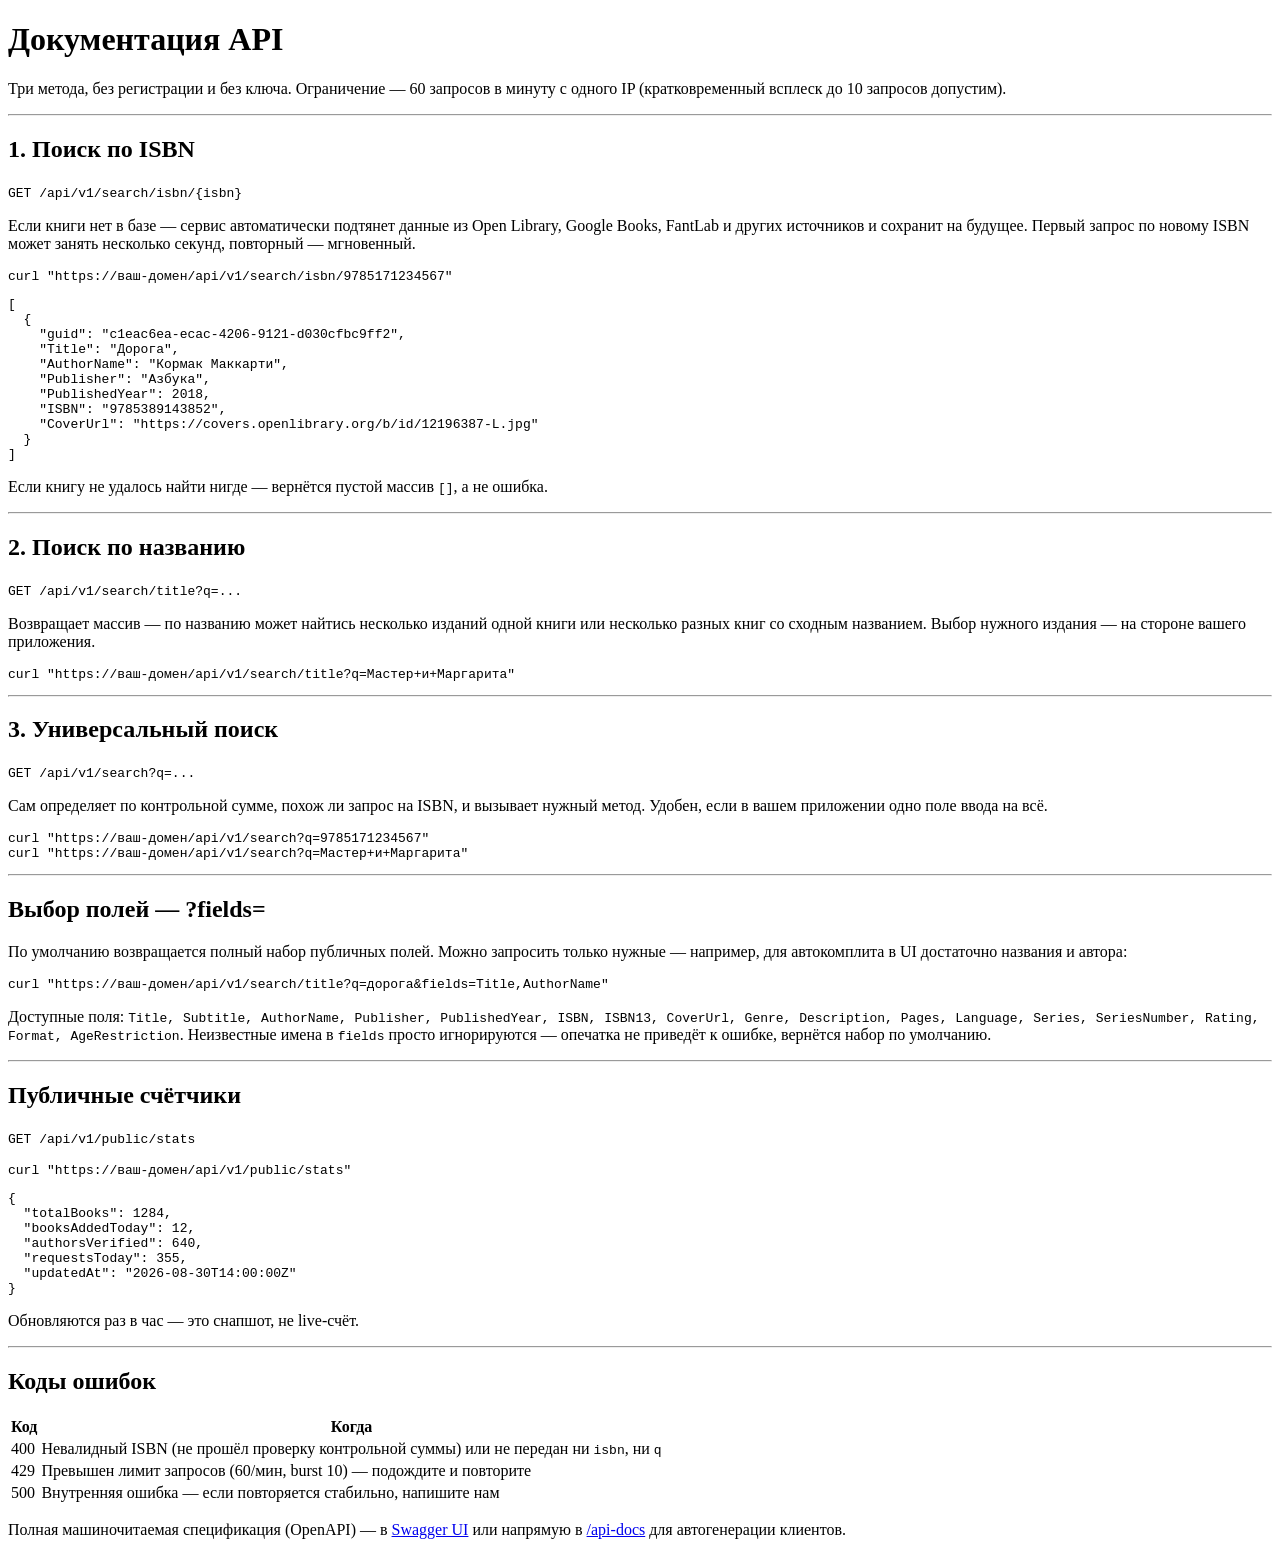
==== src/main/resources/templates/docs.html @ 4f191c93 "add UI" ====
<!DOCTYPE html>
<html lang="ru" xmlns:th="http://www.thymeleaf.org">
<head>
    <meta charset="UTF-8">
    <meta name="viewport" content="width=device-width, initial-scale=1">
    <title>Документация API — Book Metadata Service</title>
    <th:block th:replace="~{fragments :: head-assets}"></th:block>
</head>
<body>

<nav th:replace="~{fragments :: nav}"></nav>

<main class="container">

    <h1>Документация API</h1>
    <p>Три метода, без регистрации и без ключа. Ограничение — 60 запросов в минуту с одного IP
       (кратковременный всплеск до 10 запросов допустим).</p>

    <hr>

    <h2>1. Поиск по ISBN</h2>
    <p><code>GET /api/v1/search/isbn/{isbn}</code></p>
    <p>Если книги нет в базе — сервис автоматически подтянет данные из Open Library, Google Books,
       FantLab и других источников и сохранит на будущее. Первый запрос по новому ISBN может занять
       несколько секунд, повторный — мгновенный.</p>
    <pre><code>curl "https://ваш-домен/api/v1/search/isbn/9785171234567"</code></pre>
    <pre><code>[
  {
    "guid": "c1eac6ea-ecac-4206-9121-d030cfbc9ff2",
    "Title": "Дорога",
    "AuthorName": "Кормак Маккарти",
    "Publisher": "Азбука",
    "PublishedYear": 2018,
    "ISBN": "9785389143852",
    "CoverUrl": "https://covers.openlibrary.org/b/id/12196387-L.jpg"
  }
]</code></pre>
    <p>Если книгу не удалось найти нигде — вернётся пустой массив <code>[]</code>, а не ошибка.</p>

    <hr>

    <h2>2. Поиск по названию</h2>
    <p><code>GET /api/v1/search/title?q=...</code></p>
    <p>Возвращает массив — по названию может найтись несколько изданий одной книги
       или несколько разных книг со сходным названием. Выбор нужного издания —
       на стороне вашего приложения.</p>
    <pre><code>curl "https://ваш-домен/api/v1/search/title?q=Мастер+и+Маргарита"</code></pre>

    <hr>

    <h2>3. Универсальный поиск</h2>
    <p><code>GET /api/v1/search?q=...</code></p>
    <p>Сам определяет по контрольной сумме, похож ли запрос на ISBN, и вызывает нужный метод.
       Удобен, если в вашем приложении одно поле ввода на всё.</p>
    <pre><code>curl "https://ваш-домен/api/v1/search?q=9785171234567"
curl "https://ваш-домен/api/v1/search?q=Мастер+и+Маргарита"</code></pre>

    <hr>

    <h2>Выбор полей — ?fields=</h2>
    <p>По умолчанию возвращается полный набор публичных полей. Можно запросить только нужные —
       например, для автокомплита в UI достаточно названия и автора:</p>
    <pre><code>curl "https://ваш-домен/api/v1/search/title?q=дорога&amp;fields=Title,AuthorName"</code></pre>
    <p>Доступные поля: <code>Title, Subtitle, AuthorName, Publisher, PublishedYear, ISBN, ISBN13,
       CoverUrl, Genre, Description, Pages, Language, Series, SeriesNumber, Rating, Format,
       AgeRestriction</code>. Неизвестные имена в <code>fields</code> просто игнорируются —
       опечатка не приведёт к ошибке, вернётся набор по умолчанию.</p>

    <hr>

    <h2>Публичные счётчики</h2>
    <p><code>GET /api/v1/public/stats</code></p>
    <pre><code>curl "https://ваш-домен/api/v1/public/stats"</code></pre>
    <pre><code>{
  "totalBooks": 1284,
  "booksAddedToday": 12,
  "authorsVerified": 640,
  "requestsToday": 355,
  "updatedAt": "2026-08-30T14:00:00Z"
}</code></pre>
    <p>Обновляются раз в час — это снапшот, не live-счёт.</p>

    <hr>

    <h2>Коды ошибок</h2>
    <table>
        <thead><tr><th>Код</th><th>Когда</th></tr></thead>
        <tbody>
            <tr><td>400</td><td>Невалидный ISBN (не прошёл проверку контрольной суммы) или не передан ни <code>isbn</code>, ни <code>q</code></td></tr>
            <tr><td>429</td><td>Превышен лимит запросов (60/мин, burst 10) — подождите и повторите</td></tr>
            <tr><td>500</td><td>Внутренняя ошибка — если повторяется стабильно, напишите нам</td></tr>
        </tbody>
    </table>

    <p>Полная машиночитаемая спецификация (OpenAPI) — в <a href="/swagger-ui/index.html">Swagger UI</a>
       или напрямую в <a href="/api-docs">/api-docs</a> для автогенерации клиентов.</p>

    <footer th:replace="~{fragments :: footer}"></footer>

</main>
</body>
</html>
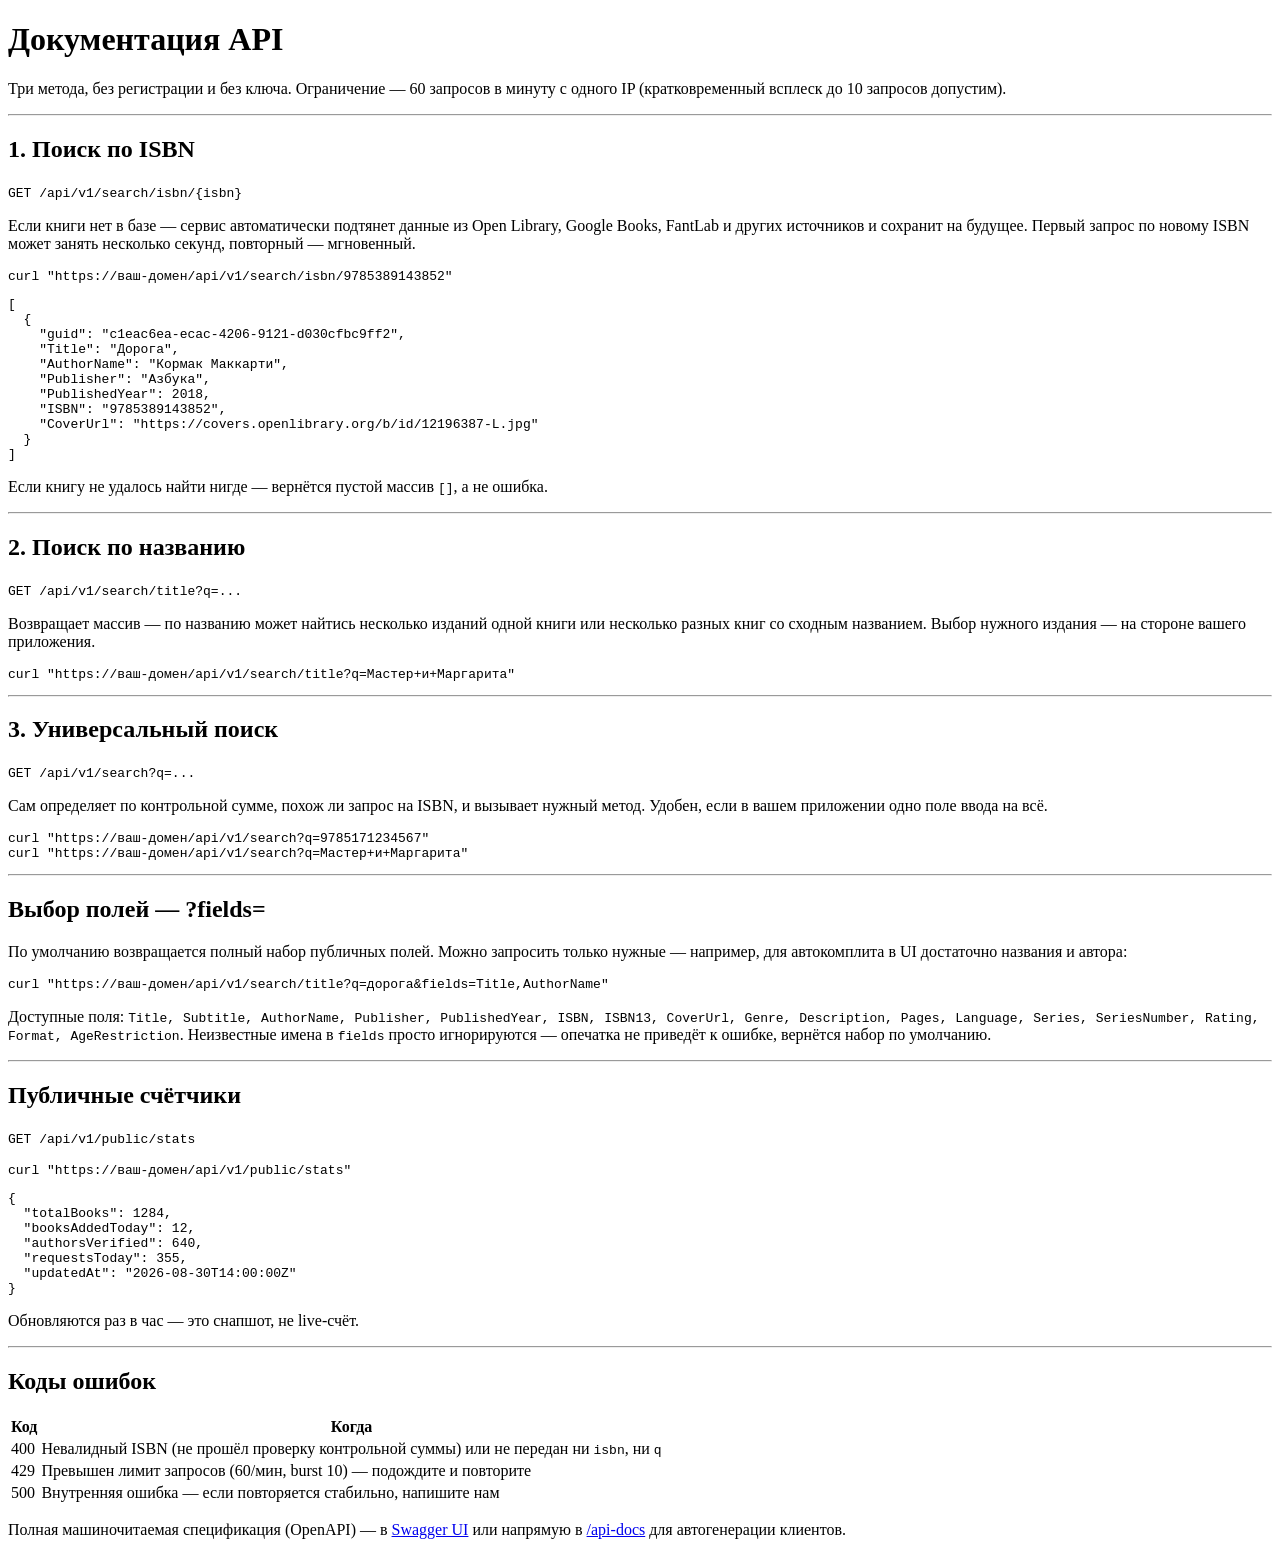
==== commit 90fad994: "fix isbn" ====
--- a/src/main/resources/templates/docs.html
+++ b/src/main/resources/templates/docs.html
@@ -23,7 +23,7 @@
     <p>Если книги нет в базе — сервис автоматически подтянет данные из Open Library, Google Books,
        FantLab и других источников и сохранит на будущее. Первый запрос по новому ISBN может занять
        несколько секунд, повторный — мгновенный.</p>
-    <pre><code>curl "https://ваш-домен/api/v1/search/isbn/9785171234567"</code></pre>
+    <pre><code>curl "https://ваш-домен/api/v1/search/isbn/9785389143852"</code></pre>
     <pre><code>[
   {
     "guid": "c1eac6ea-ecac-4206-9121-d030cfbc9ff2",
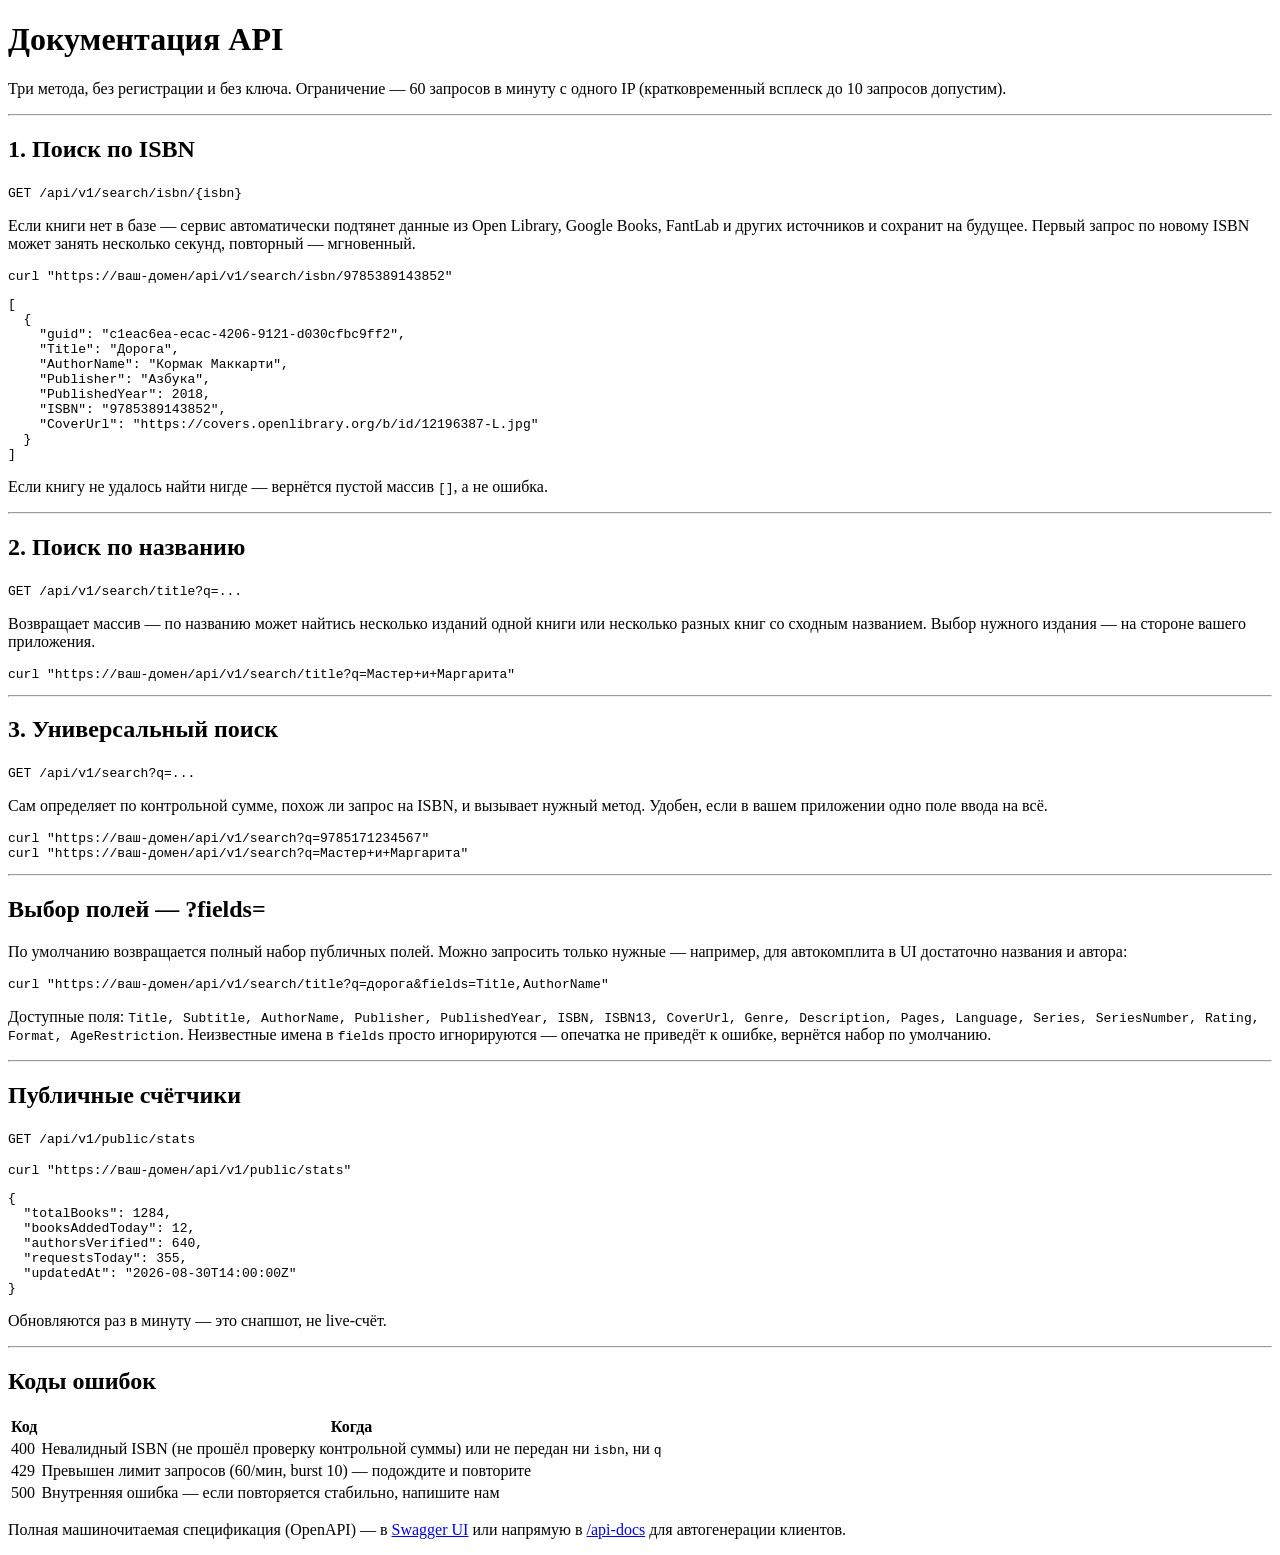
==== commit 84a7f7bc: "fix update schedule" ====
--- a/src/main/resources/templates/docs.html
+++ b/src/main/resources/templates/docs.html
@@ -78,7 +78,7 @@
   "requestsToday": 355,
   "updatedAt": "2026-08-30T14:00:00Z"
 }</code></pre>
-    <p>Обновляются раз в час — это снапшот, не live-счёт.</p>
+    <p>Обновляются раз в минуту — это снапшот, не live-счёт.</p>
 
     <hr>
 
